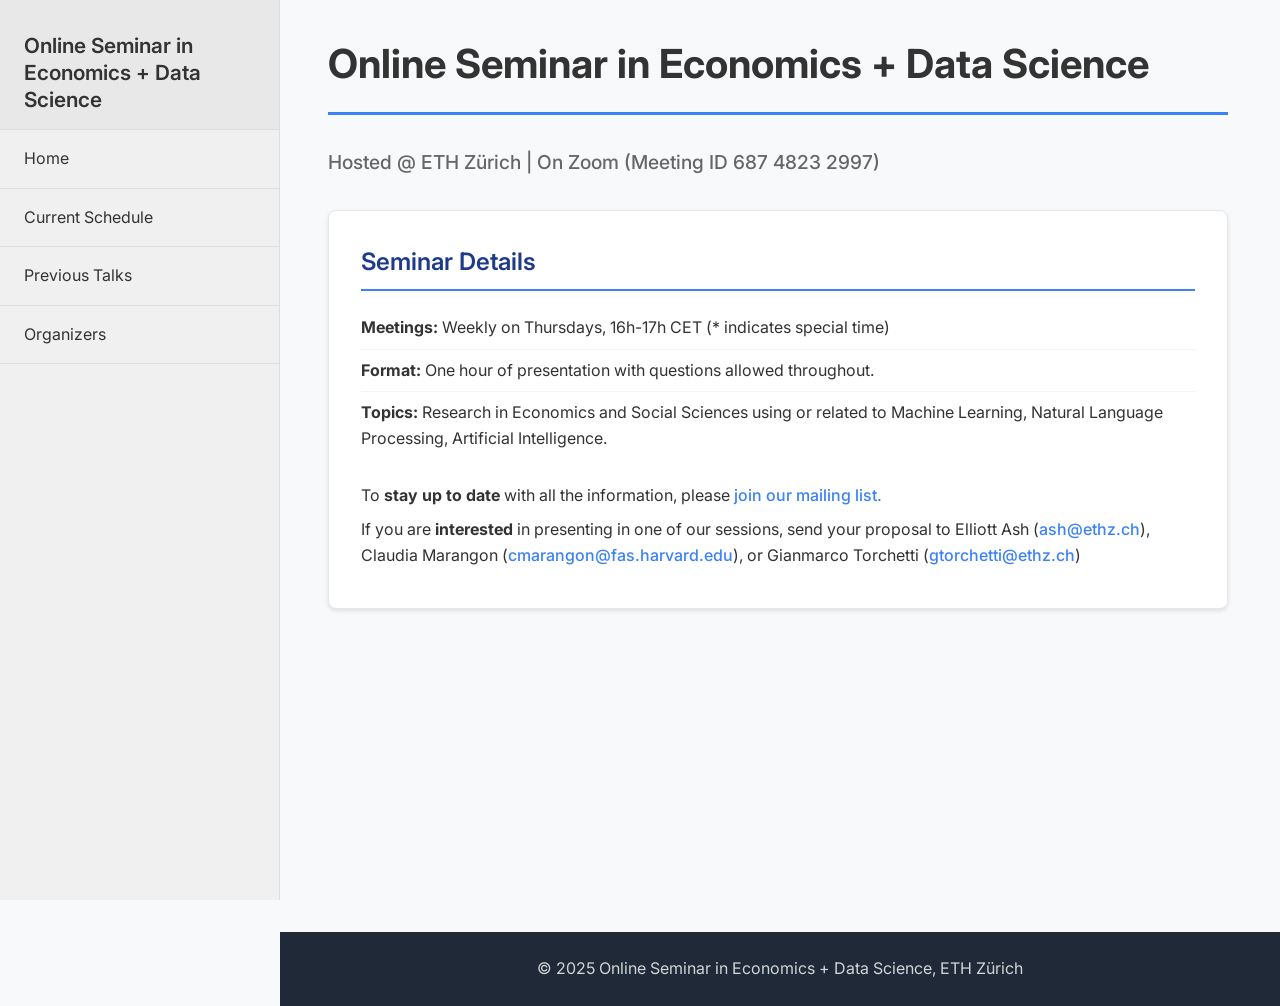
==== index.html @ f764304a "Update schedule for Spring 2026 and Fall 2025" ====
<!DOCTYPE html>
<html lang="en">
<head>
    <meta charset="UTF-8">
    <meta name="viewport" content="width=device-width, initial-scale=1.0">
    <title>Online Seminar in Economics + Data Science</title>
    <link rel="stylesheet" href="styles.css">
    <link href="https://fonts.googleapis.com/css2?family=Inter:wght@300;400;500;600;700&display=swap" rel="stylesheet">
</head>
<body>
    <div class="page-wrapper">
        <aside class="sidebar">
            <div class="sidebar-header">
                <h2>Online Seminar in Economics + Data Science</h2>
            </div>
            
            <nav class="sidebar-nav">
                <ul>
                    <li><a href="#home" class="nav-link" data-section="home">Home</a></li>
                    <li><a href="#current-schedule" class="nav-link" data-section="current-schedule">Current Schedule</a></li>
                    <li><a href="#previous-talks" class="nav-link" data-section="previous-talks">Previous Talks</a></li>
                    <li><a href="#organizers" class="nav-link" data-section="organizers">Organizers</a></li>
                </ul>
            </nav>
        </aside>

        <main class="main-content">
            <div class="content-section" id="home">
                <h1>Online Seminar in Economics + Data Science</h1>
                <p class="subtitle">Hosted @ ETH Zürich | On Zoom (Meeting ID 687 4823 2997)</p>
                
                <div class="info-card">
                    <h2>Seminar Details</h2>
                    <ul class="seminar-details">
                        <li><strong>Meetings:</strong> Weekly on Thursdays, 16h-17h CET (* indicates special time)</li>
                        <li><strong>Format:</strong> One hour of presentation with questions allowed throughout.</li>
                        <li><strong>Topics:</strong> Research in Economics and Social Sciences using or related to Machine Learning, Natural Language Processing, Artificial Intelligence.</li>
                    </ul>
                    
                    <div class="contact-info">
                        <p>To <strong>stay up to date</strong> with all the information, please <a href="https://sympa.ethz.ch/sympa/subscribe/econ.data.sci.online.seminar?previous_action=info" class="link" target="_blank" rel="noopener">join our mailing list.</a></p>
                        <p>If you are <strong>interested</strong> in presenting in one of our sessions, send your proposal to Elliott Ash (<a href="mailto:ash@ethz.ch" class="link">ash@ethz.ch</a>), Claudia Marangon (<a href="mailto:cmarangon@fas.harvard.edu" class="link">cmarangon@fas.harvard.edu</a>), or Gianmarco Torchetti (<a href="mailto:gtorchetti@ethz.ch" class="link">gtorchetti@ethz.ch</a>)</p>
                    </div>
                </div>
            </div>

            <div class="content-section" id="current-schedule">
                <h1>Current Schedule</h1>
                <div class="semester">
                <h2>Spring 2026</h2>
                    <p class="status">(now organizing)</p>
                    <div class="talks-list">
                        <div class="archive-talk-detailed">
                            <div class="archive-date">March 3rd, 16h-17h CET</div>
                            <div class="archive-speaker"><strong>TBA</strong></div>
                        </div>

                        <div class="archive-talk-detailed">
                            <div class="archive-date">March 10th, 16h-17h CET</div>
                            <div class="archive-speaker"><strong>TBA</strong></div>
                        </div>

                        <div class="archive-talk-detailed">
                            <div class="archive-date">March 17th, 16h-17h CET</div>
                            <div class="archive-speaker"><strong>TBA</strong></div>
                        </div>

                        <div class="archive-talk-detailed">
                            <div class="archive-date">March 24th, 16h-17h CET</div>
                            <div class="archive-speaker"><strong>TBA</strong></div>
                        </div>

                        <div class="archive-talk-detailed">
                            <div class="archive-date">March 31st, 16h-17h CET</div>
                            <div class="archive-speaker"><strong>TBA</strong></div>
                        </div>

                        <div class="archive-talk-detailed">
                            <div class="archive-date">April 21st, 16h-17h CET</div>
                            <div class="archive-speaker"><strong>TBA</strong></div>
                        </div>

                        <div class="archive-talk-detailed">
                            <div class="archive-date">April 28th, 16h-17h CET</div>
                            <div class="archive-speaker"><strong>TBA</strong></div>
                        </div>

                        <div class="archive-talk-detailed">
                            <div class="archive-date">May 5th, 16h-17h CET</div>
                            <div class="archive-speaker"><strong>TBA</strong></div>
                        </div>

                        <div class="archive-talk-detailed">
                            <div class="archive-date">May 12th, 16h-17h CET</div>
                            <div class="archive-speaker"><strong>TBA</strong></div>
                        </div>

                        <div class="archive-talk-detailed">
                            <div class="archive-date">May 26th, 16h-17h CET</div>
                            <div class="archive-speaker"><strong>TBA</strong></div>
                        </div>
                    </div>
                </div>

                <div class="semester">
                    <h2>Fall 2025</h2>
                    <div class="talks-list">
                        <div class="archive-talk-detailed">
                            <div class="archive-date">September 11th, 18h-19h CET*</div>
                            <div class="archive-speaker">
                                <strong><a href="https://maxkasy.github.io/home/" class="speaker-link" target="_blank" rel="noopener">Maximilian Kasy</a></strong>, University of Oxford
                            </div>
                            <div class="archive-title">
                                <a href="https://press.uchicago.edu/ucp/books/book/chicago/M/bo255887145.html" class="title-link" target="_blank" rel="noopener">"The Means of Prediction: How AI Really Works (and Who Benefits)"</a>
                            </div>
                        </div>

                        <div class="archive-talk-detailed">
                            <div class="archive-date">September 25th, 16h-17h CET</div>
                            <div class="archive-speaker">
                                <strong><a href="https://www.columbia.edu/~ap3116/" class="speaker-link" target="_blank" rel="noopener">Andrea Prat</a></strong>, Columbia University
                            </div>
                            <div class="archive-title">
                                "Measuring Quality"
                            </div>
                        </div>

                        <div class="archive-talk-detailed">
                            <div class="archive-date">October 16th, 16h-17h CET</div>
                            <div class="archive-speaker">
                                <strong><a href="https://keyonvafa.com/" class="speaker-link" target="_blank" rel="noopener">Keyon Vafa</a></strong>, Harvard University
                            </div>
                            <div class="archive-title">
                                <a href="https://arxiv.org/abs/2406.03689" class="title-link" target="_blank" rel="noopener">"Evaluating AI's Implicit World Models"</a>
                            </div>
                        </div>

                        <div class="archive-talk-detailed">
                            <div class="archive-date">October 23rd, 16h-17h CET</div>
                            <div class="archive-speaker">
                                <strong><a href="http://joebaumann.org/" class="speaker-link" target="_blank" rel="noopener">Joachim Baumann</a></strong>, Bocconi University
                            </div>
                            <div class="archive-title">
                                <a href="https://arxiv.org/abs/2509.08825" class="title-link" target="_blank" rel="noopener">"Large Language Model Hacking: Quantifying the Hidden Risks of Using LLMs for Text Annotation"</a>
                            </div>
                        </div>

                        <div class="archive-talk-detailed">
                            <div class="archive-date">October 30th, 16h-17h CET</div>
                                <div class="archive-speaker">
                                <strong><a href="https://pinchofdata.github.io/germaingauthier/" class="speaker-link" target="_blank" rel="noopener">Germain Gauthier</a></strong>, Bocconi University
                            </div>
                            <div class="archive-title">
                                "The Political Effects of X’s Recommender Algorithm"
                            </div>
                        </div>

                        <div class="archive-talk-detailed">
                            <div class="archive-date">November 12th, 15h-16h CET*</div>
                            <div class="archive-speaker">
                                <strong><a href="https://brianjabarian.org/" class="speaker-link" target="_blank" rel="noopener">Brian Jabarian</a></strong>, University of Chicago
                            </div>
                            <div class="archive-title">
                                <a href="https://www.nber.org/system/files/working_papers/w34223/w34223.pdf" class="title-link" target="_blank" rel="noopener">"Artificial Writing and Automated Detection"</a>
                            </div>
                        </div>

                        <div class="archive-talk-detailed">
                            <div class="archive-date">November 20th, 18h-19h CET*</div>
                            <div class="archive-speaker">
                                <strong><a href="https://economics.mit.edu/people/faculty/ashesh-rambachan" class="speaker-link" target="_blank" rel="noopener">Ashesh Rambachan</a></strong>, MIT
                            </div>
                            <div class="archive-title">
                                <a href="https://arxiv.org/abs/2411.10959" class="title-link" target="_blank" rel="noopener">"Program Evaluation with Remotely Sensed Outcomes"</a>
                            </div>
                        </div>

                        <div class="archive-talk-detailed">
                            <div class="archive-date">November 27th, 16h-17h CET</div>
                            <div class="archive-speaker">
                                <strong><a href="https://sites.google.com/site/yanoszylberberg/" class="speaker-link" target="_blank" rel="noopener">Yanos Zylberberg</a></strong>, University of Bristol
                            </div>
                            <div class="archive-title">
                                <a href="https://www.nber.org/system/files/working_papers/w33976/w33976.pdf" class="title-link" target="_blank" rel="noopener">"State of the Art: Economic Development through the Lens of Paintings"</a>
                            </div>
                        </div>

                        <div class="archive-talk-detailed">
                            <div class="archive-date">December 11th, 16h-17h CET</div>
                            <div class="archive-speaker">
                                <strong><a href="https://adrnmt95.github.io/personal_website/" class="speaker-link" target="_blank" rel="noopener">Adriano Amati</a></strong>, ETH ZUrich and Ca' Foscari University of Venice, 
                            </div>
                            <div class="archive-title">
                                "Mafia Network: a Graph Learning Approach"
                            </div>
                        </div>

                    </div>
                </div>
            </div>

            <div class="content-section" id="previous-talks">
                <h1>Previous Talks</h1>
                
                <div class="archive-talks-detailed">
                    <h2>2024</h2>
                    
                    <div class="archive-talk-detailed">
                        <div class="archive-date">January 25th, 16h-17h CET</div>
                        <div class="archive-speaker">
                            <strong><a href="#" class="speaker-link">Arpit Gupta</a></strong>, NYU Stern School of Business
                        </div>
                        <div class="archive-title">
                            <a href="#" class="title-link">"The Costs of Housing Regulation: Evidence From Generative Regulatory Measurement"</a>
                        </div>
                    </div>

                    <div class="archive-talk-detailed">
                        <div class="archive-date">February 1st, 16h-17h CET</div>
                        <div class="archive-speaker">
                            <strong><a href="#" class="speaker-link">Sergio Galletta</a></strong>, ETH Zürich
                        </div>
                        <div class="archive-title">
                            "Innovations in Public Finance: Applying AI to Municipal Budget Analysis"
                        </div>
                    </div>

                    <div class="archive-talk-detailed">
                        <div class="archive-date">February 8th, 16h-17h CET</div>
                        <div class="archive-speaker">
                            <strong><a href="#" class="speaker-link">Svetlana Bryzgalova</a></strong>, London Business School
                        </div>
                        <div class="archive-title">
                            <a href="#" class="title-link">"(Almost) 200 Years of News-Based Economic Sentiment"</a>
                        </div>
                    </div>


                    <div class="archive-talk-detailed">
                        <div class="archive-date">February 22nd, 16h-17h CET</div>
                        <div class="archive-speaker">
                            <strong><a href="#" class="speaker-link">Marcello Puca</a></strong>, University of Bergamo
                        </div>
                        <div class="archive-title">
                            "Trust in times of AI"
                        </div>
                    </div>



                    <div class="archive-talk-detailed">
                        <div class="archive-date">March 7th, 16h-17h CET</div>
                        <div class="archive-speaker">
                            <strong><a href="#" class="speaker-link">Marco Le Moglie</a></strong>, Università Cattolica in Milan
                        </div>
                        <div class="archive-title">
                            "Explainable machine predictions and organized crime infiltration in local governments"
                        </div>
                    </div>

                    <div class="archive-talk-detailed">
                        <div class="archive-date">March 14th, <span class="special-time">15h-16h CET*</span></div>
                        <div class="archive-speaker">
                            <strong><a href="#" class="speaker-link">Roland Rathelot</a></strong>, ENSAE
                        </div>
                    </div>

                    <div class="archive-talk-detailed">
                        <div class="archive-date">March 21st, 16h-17h CET</div>
                        <div class="archive-speaker">
                            <strong><a href="#" class="speaker-link">Mario F. Carillo</a></strong>, UPF
                        </div>
                    </div>



                    <div class="archive-talk-detailed">
                        <div class="archive-date">April 11th, 16h-17h CET</div>
                        <div class="archive-speaker">
                            <strong><a href="#" class="speaker-link">Lavinia Kinne</a></strong>, DIW Berlin
                        </div>
                        <div class="format-note">[hybrid]</div>
                    </div>

                    <div class="archive-talk-detailed">
                        <div class="archive-date">April 18th, 16h-17h CET</div>
                        <div class="archive-speaker">
                            <strong><a href="#" class="speaker-link">Maiting Zhuang</a></strong>, Stockholm School of Economics
                        </div>
                    </div>

                    <div class="archive-talk-detailed">
                        <div class="archive-date">April 25th, <span class="special-time">10h-11h CET*</span></div>
                        <div class="archive-speaker">
                            <strong><a href="#" class="speaker-link">Mallory Avery</a></strong>, Monash University
                        </div>
                        <div class="archive-title">
                            <a href="#" class="title-link">"Does Artificial Intelligence Help or Hurt Gender Diversity? Evidence from Two Field Experiments on Recruitment in Tech"</a>
                        </div>
                    </div>



                    <div class="archive-talk-detailed">
                        <div class="archive-date">May 9th, 16h-17h CET</div>
                        <div class="archive-speaker">
                            <strong><a href="#" class="speaker-link">Jared Rubin</a></strong>, Chapman University
                        </div>
                    </div>

                    <div class="archive-talk-detailed">
                        <div class="archive-date">May 23rd, 16h-17h CET</div>
                        <div class="archive-speaker">
                            <strong><a href="#" class="speaker-link">Ashley Wong</a></strong>, Tilburg
                        </div>
                        <div class="format-note">[hybrid]</div>
                    </div>

                    <div class="archive-talk-detailed">
                        <div class="archive-date">May 30th, 16h-17h CET</div>
                        <div class="archive-speaker">
                            <strong>Kate Prytkova</strong>, University of Sussex
                        </div>
                        <div class="format-note">[hybrid]</div>
                    </div>

                    <div class="archive-talk-detailed">
                        <div class="archive-date">June 6th, 16h-17h CET</div>
                        <div class="archive-speaker">
                            <strong><a href="#" class="speaker-link">Guohui Jiang</a></strong>, University of Zurich
                        </div>
                        <div class="format-note">[hybrid]</div>
                    </div>

                    <div class="archive-talk-detailed">
                        <div class="archive-date">June 13th, 16h-17h CET</div>
                        <div class="archive-speaker">
                            <strong><a href="#" class="speaker-link">Sune Lehmann</a></strong>, Technical University of Denmark
                        </div>
                        <div class="archive-title">
                            <a href="#" class="title-link">"Using sequences of life-events to predict human lives"</a>
                        </div>
                    </div>



                    <div class="archive-talk-detailed">
                        <div class="archive-date">June 27th, 16h-17h CET</div>
                        <div class="archive-speaker">
                            <strong>Tobias Wekhof</strong>, ETH / UZH
                        </div>
                    </div>

                    <h2>2023</h2>
                    
                    <div class="archive-talk-detailed">
                        <div class="archive-date">January 26th, 16h-17h CET</div>
                        <div class="archive-speaker">
                            <strong><a href="#" class="speaker-link">Vitaly Meursault</a></strong>, FRB Philadelphia
                        </div>
                        <div class="archive-title">
                            "One Threshold Doesn't Fit All: Tailoring Machine Learning Predictions of Consumer Default for Lower-Income Areas"
                        </div>
                    </div>

                    <div class="archive-talk-detailed">
                        <div class="archive-date">February 2nd, <span class="special-time">*17h-18h CET*</span></div>
                        <div class="archive-speaker">
                            <strong><a href="#" class="speaker-link">Jinfei Sheng</a></strong>, UC Irvine
                        </div>
                        <div class="archive-title">
                            "Do Mutual Funds Value Their Talk? A Textual Analysis of Risk Disclosure by Mutual Funds"
                        </div>
                    </div>

                    <div class="archive-talk-detailed">
                        <div class="archive-date">February 9th, 16h-17h CET</div>
                        <div class="archive-speaker">
                            <strong><a href="#" class="speaker-link">Mateo Sero</a></strong>, Antwerp
                        </div>
                        <div class="archive-title">
                            "Don't Stop Me Now: Gender Attitudes in Academic Seminars Through Machine Learning"
                        </div>
                    </div>

                    <div class="archive-talk-detailed">
                        <div class="archive-date">February 16th, 16h-17h CET</div>
                        <div class="archive-speaker">
                            <strong><a href="#" class="speaker-link">Kai Gehring</a></strong>, University of Bern
                        </div>
                        <div class="archive-title">
                            "Analyzing Narratives with the Character-Role-Framework and Supervised Machine Learning: The Virality of Climate Change Tweets"
                        </div>
                    </div>

                    <div class="archive-talk-detailed">
                        <div class="archive-date">February 23rd, 16h-17h CET</div>
                        <div class="archive-speaker">
                            <strong><a href="#" class="speaker-link">Akshima Banerjee</a></strong>, Chicago Booth
                        </div>
                        <div class="archive-title">
                            "The Language That Drives Investment: A Systematic Large-scale Analysis of Headline Experiments"
                        </div>
                    </div>

                    <div class="archive-talk-detailed">
                        <div class="archive-date">March 2nd, 16h-17h CET</div>
                        <div class="archive-speaker">
                            <strong><a href="#" class="speaker-link">Calvin Thrall</a></strong>, Princeton
                        </div>
                        <div class="archive-title">
                            "Informational lobbying and commercial diplomacy"
                        </div>
                    </div>

                    <div class="archive-talk-detailed">
                        <div class="archive-date">March 23rd, 16h-17h CET</div>
                        <div class="archive-speaker">
                            <strong><a href="#" class="speaker-link">Aakash Kalyani</a></strong>, Boston University
                        </div>
                        <div class="archive-title">
                            "The diffusion of disruptive technologies"
                        </div>
                    </div>

                    <div class="archive-talk-detailed">
                        <div class="archive-date">March 30th, 16h-17h CET</div>
                        <div class="archive-speaker">
                            <strong>Joachim Voth</strong> and <strong>Guohui Jiang</strong>, University of Zurich
                        </div>
                        <div class="archive-title">
                            "Education and the Triumph of Eugenics in the United States"
                        </div>
                    </div>

                    <div class="archive-talk-detailed">
                        <div class="archive-date">April 3rd-4th, 5th MWZ Text As Data Workshop</div>
                    </div>

                    <div class="archive-talk-detailed">
                        <div class="archive-date">May 4th, 16h-17h CET</div>
                        <div class="archive-speaker">
                            <strong><a href="#" class="speaker-link">Brandon Stewart</a></strong>, Princeton
                        </div>
                        <div class="archive-title">
                            "Strengthening Propaganda and the Limits of Media Commercialization in China: Evidence from Millions of Newspaper Articles"
                        </div>
                    </div>

                    <div class="archive-talk-detailed">
                        <div class="archive-date">May 11th, 16h-17h CET</div>
                        <div class="archive-speaker">
                            <strong><a href="#" class="speaker-link">Levi Boxell, Stanford</a></strong>
                        </div>
                        <div class="archive-title">
                            "Journalist ideology and the production of news: Evidence from movers"
                        </div>
                    </div>

                    <div class="archive-talk-detailed">
                        <div class="archive-date">September 28th, 16h-17h CET</div>
                        <div class="archive-speaker">
                            <strong><a href="#" class="speaker-link">Hans Gaebler</a></strong>, Harvard
                        </div>
                        <div class="archive-title">
                            "Detecting discrimination in algorithm and policy design"
                        </div>
                    </div>

                    <div class="archive-talk-detailed">
                        <div class="archive-date">October 5th, <span class="special-time">18h-19h CET *</span></div>
                        <div class="archive-speaker">
                            <strong><a href="#" class="speaker-link">Molly Roberts</a></strong>, UC San Diego
                        </div>
                        <div class="archive-title">
                            "The Impact of US-China Tensions on US Science"
                        </div>
                    </div>

                    <div class="archive-talk-detailed">
                        <div class="archive-date">October 19th, 16h-17h CET</div>
                        <div class="archive-speaker">
                            <strong><a href="#" class="speaker-link">Vlad Avetian</a></strong>, University Paris-Dauphine - PSL
                        </div>
                        <div class="archive-title">
                            "Ideas in Motion: The Impact of Russian Literature"
                        </div>
                    </div>

                    <div class="archive-talk-detailed">
                        <div class="archive-date">November 9th, 16h-17h CET</div>
                        <div class="archive-speaker">
                            <strong><a href="#" class="speaker-link">Kunal Sachdeva</a></strong>, Rice University
                        </div>
                        <div class="archive-title">
                            "Inventor Gender and Patent Undercitation"
                        </div>
                    </div>

                    <div class="archive-talk-detailed">
                        <div class="archive-date">November 30th, 16h-17h CET</div>
                        <div class="archive-speaker">
                            <strong><a href="#" class="speaker-link">Maria Antoniak</a></strong>, Allen Institute for AI
                        </div>
                        <div class="archive-title">
                            "Where Do People Tell Stories Online? Story Detection Across Online Communities"
                        </div>
                    </div>

                    <div class="archive-talk-detailed">
                        <div class="archive-date">December 14th, <span class="special-time">14h-15h CET*</span></div>
                        <div class="archive-speaker">
                            <strong><a href="#" class="speaker-link">Piera Bello</a></strong>, Bergamo University
                        </div>
                        <div class="archive-title">
                            "Research Similarity and Women in Academia"
                        </div>
                    </div>

                    <div class="archive-talk-detailed">
                        <div class="archive-date">December 21st, 16h-17h CET</div>
                        <div class="archive-speaker">
                            <strong><a href="#" class="speaker-link">Sultan Mehmood</a></strong>, New Economic School
                        </div>
                        <div class="archive-title">
                            "Reform Multiplier"
                        </div>
                    </div>

                    <h2>2022</h2>
                    
                    <div class="archive-talk-detailed">
                        <div class="archive-date">January 27th, <span class="special-time">18h-19h CET*</span></div>
                        <div class="archive-speaker">
                            <strong><a href="#" class="speaker-link">Vinodkumar Prabhakaran</a></strong>, Google Research
                        </div>
                        <div class="archive-title">
                            "NLP and Society: Undesirable Societal Biases as Barriers to Those in the Margins"
                        </div>
                    </div>

                    <div class="archive-talk-detailed">
                        <div class="archive-date">February 10, <span class="special-time">15h-16h CET*</span></div>
                        <div class="archive-speaker">
                            <strong><a href="#" class="speaker-link">Fiona Shen-Bayh</a></strong>, William and Mary
                        </div>
                        <div class="archive-title">
                            <a href="#" class="title-link">"Ethnic bias in judicial decision-making: Evidence from criminal appeals in Kenya"</a>
                        </div>
                    </div>

                    <div class="archive-talk-detailed">
                        <div class="archive-date">February 17-18</div>
                        <div class="archive-speaker">
                            <strong><a href="#" class="speaker-link">Monash-Warwick-Zurich Text-as-Data Workshop</a></strong>
                        </div>
                    </div>

                    <div class="archive-talk-detailed">
                        <div class="archive-date">March 10th, <span class="special-time">18h-19h CET*</span></div>
                        <div class="archive-speaker">
                            <strong><a href="#" class="speaker-link">Aniket Kesari</a></strong>, NYU
                        </div>
                        <div class="archive-title">
                            "What goes on in the Courtroom? Audio-Visual Analysis of Courtroom Footage"<br>
                            <em>(Joint with Online Workshop in Computational Analysis of Law, email ashe@ethz.ch for the zoom link)</em>
                        </div>
                    </div>

                    <div class="archive-talk-detailed">
                        <div class="archive-date">March 17th, 16h-17h CET</div>
                        <div class="archive-speaker">
                            <strong><a href="#" class="speaker-link">Julian Dyer</a></strong>, Exeter
                        </div>
                        <div class="archive-title">
                            "Loanwords: Data on the origins and spread of cultural characteristics"
                        </div>
                    </div>

                    <div class="archive-talk-detailed">
                        <div class="archive-date">March 31st, 16h-17h CET</div>
                        <div class="archive-speaker">
                            <strong><a href="#" class="speaker-link">Evan Rose</a></strong>, Chicago
                        </div>
                        <div class="archive-title">
                            <a href="#" class="title-link">"A Constructivist Approach on Empirical Discrimination Research"</a>
                        </div>
                    </div>

                    <div class="archive-talk-detailed">
                        <div class="archive-date">April 7th, <span class="special-time">1530h-1630h CET*</span></div>
                        <div class="archive-speaker">
                            <strong>Gaia Rubera</strong>, Bocconi
                        </div>
                        <div class="archive-title">
                            <a href="#" class="title-link">"Terrorist Attacks, Cultural Incidents and the Vote for Radical Parties: Analyzing Text from Twitter"</a>
                        </div>
                    </div>

                    <div class="archive-talk-detailed">
                        <div class="archive-date">April 14th, 16h-17h CET</div>
                        <div class="archive-speaker">
                            <strong><a href="#" class="speaker-link">Nathan Lane</a></strong>, Oxford
                        </div>
                    </div>



                    <div class="archive-talk-detailed">
                        <div class="archive-date">April 28th, 16h-17h CET</div>
                        <div class="archive-speaker">
                            <strong><a href="#" class="speaker-link">Tarek Hassan</a></strong>, Boston
                        </div>
                    </div>

                    <div class="archive-talk-detailed">
                        <div class="archive-date">May 5, 16h-17h CET</div>
                        <div class="archive-speaker">
                            <strong><a href="#" class="speaker-link">Jack Mountjoy</a></strong>, Chicago
                        </div>
                        <div class="archive-title">
                            "On the use of outcome tests for detecting bias in decision-making"
                        </div>
                    </div>

                    <div class="archive-talk-detailed">
                        <div class="archive-date">Monday May 9th, <span class="special-time">12h-13h CET (* special day/time)</span></div>
                        <div class="archive-speaker">
                            <strong>Keyon Vafa</strong>, Columbia
                        </div>
                        <div class="archive-title">
                            <a href="#" class="title-link">"Learning Transferrable Representations of Career Trajectories for Economic Prediction"</a>
                        </div>
                    </div>

                    <div class="archive-talk-detailed">
                        <div class="archive-date">May 19, 16h-17h CET</div>
                        <div class="archive-speaker">
                            <strong><a href="#" class="speaker-link">Mehdi Shadmehr</a></strong>, UNC
                        </div>
                        <div class="archive-title">
                            "Measuring the tolerance of the state: Theory and application to protests"
                        </div>
                    </div>

                    <div class="archive-talk-detailed">
                        <div class="archive-date">May 26, 16h-17h CET</div>
                        <div class="archive-speaker">
                            <strong><a href="#" class="speaker-link">Giulia Caprini</a></strong>, EUI / Oxford
                        </div>
                        <div class="archive-title">
                            "Visual Bias"
                        </div>
                    </div>

                    <div class="archive-talk-detailed">
                        <div class="archive-date">June 2, 16h-17h CET</div>
                        <div class="archive-speaker">
                            <strong><a href="#" class="speaker-link">Pedro Rodriguez</a></strong>, Vanderbilt
                        </div>
                        <div class="archive-title">
                            "Embedding Regression"
                        </div>
                    </div>

                    <div class="archive-talk-detailed">
                        <div class="archive-date">June 16th, 16h-17h CET</div>
                        <div class="archive-speaker">
                            <strong><a href="#" class="speaker-link">Evelina Gavrilova-Zoutman</a></strong>, Norwegian School of Economics
                        </div>
                        <div class="archive-title">
                            "Will More Women in Power Close the Gender Gap? Female Inventors and The Drivers of the Gender Patenting Gap"
                        </div>
                    </div>

                    <div class="archive-talk-detailed">
                        <div class="archive-date">Tuesday, June 21st, 16h-17h CET <span class="special-time">(* special day)</span></div>
                        <div class="archive-speaker">
                            <strong><a href="#" class="speaker-link">Lena Song</a></strong>, Columbia & ETH
                        </div>
                        <div class="archive-title">
                            "The Heterogeneous Effects of Social Media Content on Racial Attitudes"
                        </div>
                    </div>

                    <div class="archive-talk-detailed">
                        <div class="archive-date">August 25th, <span class="special-time">18h-19h CET*</span></div>
                        <div class="archive-speaker">
                            <strong><a href="#" class="speaker-link">Carlos Cinelli</a></strong>, University of Washington
                        </div>
                        <div class="archive-title">
                            "Long Story Short: Omitted Variable Bias in Causal Machine Learning"
                        </div>
                    </div>

                    <div class="archive-talk-detailed">
                        <div class="archive-date">September 1st</div>
                        <div class="archive-speaker">
                            <strong><a href="#" class="speaker-link">MWZ Text-as-Data Workshop</a></strong>
                        </div>
                    </div>

                    <div class="archive-talk-detailed">
                        <div class="archive-date">September 8th, 16h-17h CET</div>
                        <div class="archive-speaker">
                            <strong><a href="#" class="speaker-link">Simon DeDeo</a></strong>, Carnegie Mellon
                        </div>
                        <div class="archive-title">
                            "The Diversity of Argument-Making in the Wild: from Assumptions and Definitions to Causation and Anecdote in Reddit's 'Change My View'"
                        </div>
                    </div>

                    <div class="archive-talk-detailed">
                        <div class="archive-date">September 15th, 16h-17h CET</div>
                        <div class="archive-speaker">
                            <strong><a href="#" class="speaker-link">Sabrina Howell</a></strong>, NYU
                        </div>
                        <div class="archive-title">
                            "Automation in Small Business Lending Can Reduce Racial Disparities: Evidence from the Paycheck Protection Program"
                        </div>
                    </div>

                    <div class="archive-talk-detailed">
                        <div class="archive-date">September 22nd, 16h-17h CET</div>
                        <div class="archive-speaker">
                            <strong><a href="#" class="speaker-link">Jason Sockin</a></strong>, U.S. Treasury
                        </div>
                        <div class="archive-title">
                            "Show me the amenity: Are higher-paying firms better all around?"
                        </div>
                    </div>

                    <div class="archive-talk-detailed">
                        <div class="archive-date">September 29th, 16h-17h CET</div>
                        <div class="archive-speaker">
                            <strong><a href="#" class="speaker-link">Joonas Tuhkuri</a></strong>, Stockholm
                        </div>
                        <div class="archive-title">
                            "New Evidence on the Effect of Technology on Employment and Skill Demand"
                        </div>
                    </div>

                    <div class="archive-talk-detailed">
                        <div class="archive-date">October 6th</div>
                        <div class="archive-speaker">
                            <strong><a href="#" class="speaker-link">TADA</a></strong>
                        </div>
                    </div>

                    <div class="archive-talk-detailed">
                        <div class="archive-date">October 13th</div>
                        <div class="archive-speaker">
                            <strong><a href="#" class="speaker-link">AI Policy Summit</a></strong>
                        </div>
                    </div>

                    <div class="archive-talk-detailed">
                        <div class="archive-date">October 27th, 16h-17h CET</div>
                        <div class="archive-speaker">
                            <strong><a href="#" class="speaker-link">Andy Cao</a></strong>, Texas A&M
                        </div>
                        <div class="archive-title">
                            "Does Media Coverage of Hate-motivated Mass Shootings Generate More Hatred?"
                        </div>
                    </div>

                    <div class="archive-talk-detailed">
                        <div class="archive-date">November 3rd, 16h-17h CET</div>
                        <div class="archive-speaker">
                            <strong><a href="#" class="speaker-link">Ivan Habernal</a></strong>, TU Darmstadt
                        </div>
                        <div class="archive-title">
                            "Mining legal arguments in court decisions"
                        </div>
                    </div>

                    <div class="archive-talk-detailed">
                        <div class="archive-date">November 10th, 16h-17h CET</div>
                        <div class="archive-speaker">
                            <strong><a href="#" class="speaker-link">Joel Flynn</a></strong>, MIT
                        </div>
                        <div class="archive-title">
                            "The macroeconomics of narratives"
                        </div>
                    </div>



                    <div class="archive-talk-detailed">
                        <div class="archive-date">November 24th, <span class="special-time">17h-18h CET*</span></div>
                        <div class="archive-speaker">
                            <strong><a href="#" class="speaker-link">Constantin Charles</a></strong>, USC
                        </div>
                        <div class="archive-title">
                            "Causal Narratives"
                        </div>
                    </div>

                    <div class="archive-talk-detailed">
                        <div class="archive-date"><span class="special-time">November 30th, 12h-1315h CET</span></div>
                        <div class="archive-speaker">
                            <strong><a href="#" class="speaker-link">Erna Ytsma</a></strong>, Carnegie Mellon
                        </div>
                        <div class="archive-title">
                            <em>* also in person @ IFW E42</em><br>
                            "Workload, Time Use and Efficiency", with Austin Sudbury (CMU) and George Westerman (MIT)
                        </div>
                    </div>

                    <h2>2021</h2>
                    
                    <div class="archive-talk-detailed">
                        <div class="archive-date">January 14th, <span class="special-time">15h-16h CET</span></div>
                        <div class="archive-speaker">
                            <strong><a href="#" class="speaker-link">Caroline LePennec</a></strong> (HEC Montreal)
                        </div>
                        <div class="archive-title">
                            "Money and Ideology: Evidence from French Legislative elections" (with Julia Cagé and Elisa Mougin)
                        </div>
                    </div>

                    <div class="archive-talk-detailed">
                        <div class="archive-date">February 4th, <span class="special-time">11h-12h CET</span></div>
                        <div class="archive-speaker">
                            <strong><a href="#" class="speaker-link">Marica Valente</a></strong> (ETH Zurich)
                        </div>
                        <div class="archive-title">
                            "Heterogeneous effects of waste pricing policies"
                        </div>
                    </div>

                    <div class="archive-talk-detailed">
                        <div class="archive-date">February 18th-19th, <span class="special-time">830h-11h</span></div>
                        <div class="archive-speaker">
                            <strong>Monash-Warwick-Zurich Text-as-Data Workshop</strong>
                        </div>
                    </div>

                    <div class="archive-talk-detailed">
                        <div class="archive-date">February 25th, <span class="special-time">11h-12h CET</span></div>
                        <div class="archive-speaker">
                            <strong><a href="#" class="speaker-link">Pietro Biroli</a></strong> (University of Zurich)
                        </div>
                        <div class="archive-title">
                            "Genes, Pubs, and Drinks: Gene-environment interplay and alcohol licensing policy in the United Kingdom" (with <a href="#" class="speaker-link">Christian Zuend</a>, UZH)
                        </div>
                    </div>

                    <div class="archive-talk-detailed">
                        <div class="archive-date">March 4th, <span class="special-time">11h-12h CET</span></div>
                        <div class="archive-speaker">
                            <strong><a href="#" class="speaker-link">Marion Monnet</a></strong>, PSE
                        </div>
                        <div class="archive-title">
                            "Gendered Teacher Feedback, Student Math Performance, and Enrollment Outcomes" (with <a href="#" class="speaker-link">Pauline Charousset</a>, PSE)
                        </div>
                    </div>

                    <div class="archive-talk-detailed">
                        <div class="archive-date">March 11th, <span class="special-time">11h-12h CET</span></div>
                        <div class="archive-speaker">
                            <strong><a href="#" class="speaker-link">Anthony Strittmatter</a></strong> (CREST)
                        </div>
                        <div class="archive-title">
                            "Optimal Targeting in Fundraising" (with Tobias Cagala, Ulrich Glogowsky, Johannes Rincke)
                        </div>
                    </div>

                    <div class="archive-talk-detailed">
                        <div class="archive-date">March 18th, <span class="special-time">11h-12h CET</span></div>
                        <div class="archive-speaker">
                            <strong><a href="#" class="speaker-link">Nikolas Kuhlen</a></strong> (Cambridge and Turing)
                        </div>
                        <div class="archive-title">
                            "News Entropy" (with Andrew Preston)
                        </div>
                    </div>

                    <div class="archive-talk-detailed">
                        <div class="archive-date">March 25th, <span class="special-time">1230h-14h CET (joint with Zurich CIS)</span></div>
                        <div class="archive-speaker">
                            <strong><a href="#" class="speaker-link">Max Winkler</a></strong> (UZH)
                        </div>
                        <div class="archive-title">
                            "Cognitive Diversity and Innovation"
                        </div>
                    </div>

                    <div class="archive-talk-detailed">
                        <div class="archive-date">March 31th, <span class="special-time">1615-1745h CET (joint with ETH CLE)</span></div>
                        <div class="archive-speaker">
                            <strong><a href="#" class="speaker-link">Alex Kasy</a></strong> (Oxford)
                        </div>
                        <div class="archive-title">
                            "The social impact of algorithmic decision making: Economic perspectives"
                        </div>
                    </div>

                    <div class="archive-talk-detailed">
                        <div class="archive-date">April 1st, <span class="special-time">11h-12h CET</span></div>
                        <div class="archive-speaker">
                            <strong><a href="#" class="speaker-link">Huyen Nguyen</a></strong> (Hamburg)
                        </div>
                        <div class="archive-title">
                            "The great persuasion divide: Gender Disparities in Debate Speeches and Evaluations"
                        </div>
                    </div>

                    <div class="archive-talk-detailed">
                        <div class="archive-date">April 8th, <span class="special-time">11h-12h CET</span></div>
                        <div class="archive-speaker">
                            <strong><a href="#" class="speaker-link">Tobias Wekhof</a></strong> (ETH)
                        </div>
                        <div class="archive-title">
                            "The Narrative of Energy Efficiency and Its Implication for Policy Targeting" (with Sebastien Houde)
                        </div>
                    </div>

                    <div class="archive-talk-detailed">
                        <div class="archive-date">April 14th, <span class="special-time">1615-1745h CET (joint with ETH CLE)</span></div>
                        <div class="archive-speaker">
                            <strong><a href="#" class="speaker-link">Jens Ludwig</a></strong> (Chicago Harris)
                        </div>
                        <div class="archive-title">
                            "AI as scientific discovery engine"
                        </div>
                    </div>

                    <div class="archive-talk-detailed">
                        <div class="archive-date">April 15th, <span class="special-time">11h-12h CET</span></div>
                        <div class="archive-speaker">
                            <strong><a href="#" class="speaker-link">Nandan Rao</a></strong> (UPF)
                        </div>
                        <div class="archive-title">
                            "The Potential of Digital Ad Platforms for Efficient Sampling and Experimentation"
                        </div>
                    </div>

                    <div class="archive-talk-detailed">
                        <div class="archive-date">April 21st, <span class="special-time">1615-1745h CET (joint with ETH CLE)</span></div>
                        <div class="archive-speaker">
                            <strong><a href="#" class="speaker-link">Dhanya Sridhar</a></strong> (Columbia)
                        </div>
                        <div class="archive-title">
                            "Beyond prediction: NLP for causal inference"
                        </div>
                    </div>

                    <div class="archive-talk-detailed">
                        <div class="archive-date">April 22nd, <span class="special-time">16h-17h CET</span></div>
                        <div class="archive-speaker">
                            <strong><a href="#" class="speaker-link">Domonkos Vamossy</a></strong> (Amazon)
                        </div>
                        <div class="archive-title">
                            "Towards fair credit allocation" (with Stefania Albanesi)
                        </div>
                    </div>

                    <div class="archive-talk-detailed">
                        <div class="archive-date">April 29th, <span class="special-time">11h-12h CET</span></div>
                        <div class="archive-speaker">
                            <strong><a href="#" class="speaker-link">Carlo Schwarz</a></strong> (Bocconi)
                        </div>
                        <div class="archive-title">
                            "Visual Bias in Newspapers" (with Elliott Ash and Ruben Durante)
                        </div>
                    </div>

                    <div class="archive-talk-detailed">
                        <div class="archive-date">May 6th, <span class="special-time">1430h-1530h CET</span></div>
                        <div class="archive-speaker">
                            <strong><a href="#" class="speaker-link">David Zentler-Munro</a></strong> and <strong>Doruk Cengiz</strong>
                        </div>
                        <div class="archive-title">
                            "Seeing Beyond the Trees: Using Machine Learning to Estimate the Impact of Minimum Wages on Labor Market Outcomes" (with Arin Dube and Attila Lindner)
                        </div>
                    </div>

                    <div class="archive-talk-detailed">
                        <div class="archive-date">May 12th, <span class="special-time">1615-1745h CET (joint with ETH CLE)</span></div>
                        <div class="archive-speaker">
                            <strong><a href="#" class="speaker-link">Megan T. Stevenson</a></strong> (Virginia)
                        </div>
                        <div class="archive-title">
                            "Algorithmic Risk Assessment in the Hands of Humans"
                        </div>
                    </div>

                    <div class="archive-talk-detailed">
                        <div class="archive-date">May 13th</div>
                        <div class="archive-speaker">
                            <strong>Online Workshop in Computational Analysis of Law, Mini-Conference</strong>
                        </div>
                    </div>

                    <div class="archive-talk-detailed">
                        <div class="archive-date">May 20th, <span class="special-time">16h-17h CET</span></div>
                        <div class="archive-speaker">
                            <strong><a href="#" class="speaker-link">Ashesh Rambachan</a></strong> (Harvard)
                        </div>
                        <div class="archive-title">
                            "An economic approach to regulating algorithms" (with Jon Kleinberg, Jens Ludwig and Sendhil Mullainathan)
                        </div>
                    </div>

                    <div class="archive-talk-detailed">
                        <div class="archive-date">May 27th</div>
                        <div class="archive-speaker">
                            <strong>Toulouse Conference on Big Data in Economic History</strong>
                        </div>
                    </div>

                    <div class="archive-talk-detailed">
                        <div class="archive-date">June 3rd, <span class="special-time">11h-12h CET</span></div>
                        <div class="archive-speaker">
                            <strong><a href="#" class="speaker-link">Vardges Levonyan</a></strong> (UZH)
                        </div>
                        <div class="archive-title">
                            "BBC, Brexit, and Balanced Reporting" (with Greg Crawford)
                        </div>
                    </div>

                    <div class="archive-talk-detailed">
                        <div class="archive-date">June 10th, <span class="special-time">12h-13h CET</span></div>
                        <div class="archive-speaker">
                            <strong><a href="#" class="speaker-link">Melissa Newham</a></strong> (KU Leuven)
                        </div>
                        <div class="archive-title">
                            "Heterogeneous Effects of Drug Firms' Payments to Physicians"
                        </div>
                    </div>

                    <div class="archive-talk-detailed">
                        <div class="archive-date">July 1st, <span class="special-time">11h-12h CET</span></div>
                        <div class="archive-speaker">
                            <strong>Julia Bingler</strong>, ETH Zurich
                        </div>
                        <div class="archive-title">
                            <a href="#" class="title-link">"Cheap Talk and Cherry-Picking: What ClimateBert has to say on Corporate Climate Risk Disclosures"</a>
                        </div>
                    </div>

                    <div class="archive-talk-detailed">
                        <div class="archive-date">July 8th, <span class="special-time">16h-17h CET ⚠ (joint with CLE)</span></div>
                        <div class="archive-speaker">
                            <strong><a href="#" class="speaker-link">Noam Kolt</a></strong> (Toronto)
                        </div>
                        <div class="archive-title">
                            "Predicting Consumer Contracts"
                        </div>
                    </div>

                    <div class="archive-talk-detailed">
                        <div class="archive-date">July 15th, <span class="special-time">11h-12h CET</span></div>
                        <div class="archive-speaker">
                            <strong><a href="#" class="speaker-link">Josef Valvoda</a></strong> (Cambridge)
                        </div>
                        <div class="archive-title">
                            "What About the Precedent: An Information-Theoretic Analysis of Common Law"
                        </div>
                    </div>

                    <div class="archive-talk-detailed">
                        <div class="archive-date">July 22nd, <span class="special-time">18h-1915h CET ⚠</span></div>
                        <div class="archive-speaker">
                            <strong><a href="#" class="speaker-link">David Arnold</a></strong>, UCSD
                        </div>
                        <div class="archive-title">
                            "Measuring Racial Discrimination in Criminal Justice" (with Will Dobbie and Peter Hull)<br>
                            (<a href="#" class="link">paper 1</a>, <a href="#" class="link">paper 2</a>)
                        </div>
                    </div>

                    <div class="archive-talk-detailed">
                        <div class="archive-date">July 29th, <span class="special-time">18h-19h CET ⚠</span></div>
                        <div class="archive-speaker">
                            <strong><a href="#" class="speaker-link">Allen Hu</a></strong>, Yale
                        </div>
                        <div class="archive-title">
                            "Persuading Investors: A Video-Based Study"<br>
                            (with Song Ma)
                        </div>
                    </div>

                    <div class="archive-talk-detailed">
                        <div class="archive-date">August 12th, <span class="special-time">15h-16h CET ⚠</span></div>
                        <div class="archive-speaker">
                            <strong><a href="#" class="speaker-link">David Yang</a></strong>, Harvard
                        </div>
                        <div class="archive-title">
                            "Political pressure and the direction of research: Evidence from China's Academia"<br>
                            (with Daron Acemoglu and Jie Zhou)
                        </div>
                    </div>

                    <div class="archive-talk-detailed">
                        <div class="archive-date">August 19th, <span class="special-time">11h-12h CET</span></div>
                        <div class="archive-speaker">
                            <strong><a href="#" class="speaker-link">Roberto Gomez Cram</a></strong>, London Business School
                        </div>
                        <div class="archive-title">
                            "Using social media to identify the effects of Congressional partisanship on asset prices"<br>
                            (with Francesco Bianchi and Howard Kung)
                        </div>
                    </div>

                    <div class="archive-talk-detailed">
                        <div class="archive-date">August 26th, <span class="special-time">18h-19h CET ⚠</span></div>
                        <div class="archive-speaker">
                            <strong><a href="#" class="speaker-link">Reid Pryzant</a></strong>, Stanford
                        </div>
                        <div class="archive-title">
                            "Deconfounded Lexicon Induction for Causal Text Analysis" (<a href="#" class="link">related paper</a>)
                        </div>
                    </div>

                    <div class="archive-talk-detailed">
                        <div class="archive-date">August 30th-31st, <span class="special-time">830h-12h CET (Monday-Tuesday)</span></div>
                        <div class="archive-speaker">
                            <strong><a href="#" class="speaker-link">Monash-Warwick-Zurich Text as Data Workshop</a></strong>
                        </div>
                    </div>

                    <div class="archive-talk-detailed">
                        <div class="archive-date">September 16th, <span class="special-time">16h-17h CET ⚠</span></div>
                        <div class="archive-speaker">
                            <strong><a href="#" class="speaker-link">Anjali Adukia</a></strong>, Chicago
                        </div>
                        <div class="archive-title">
                            "What We Teach About Race and Gender: Representation in Images and Text of Children's Books" (with A. Eble, E. Harrison, H.B. Runesha, T. Szasz)
                        </div>
                    </div>

                    <div class="archive-talk-detailed">
                        <div class="archive-date">September 23rd, <span class="special-time">15h-16h CET ⚠</span></div>
                        <div class="archive-speaker">
                            <strong><a href="#" class="speaker-link">Josh Lerner</a></strong> and <strong><a href="#" class="speaker-link">Nick Short</a></strong> (Harvard)
                        </div>
                        <div class="archive-title">
                            "Financial Innovation in the 21st Century: Evidence from U.S. Patents"
                        </div>
                    </div>

                    <div class="archive-talk-detailed">
                        <div class="archive-date">September 30th, <span class="special-time">1530h-1630h CET ⚠</span></div>
                        <div class="archive-speaker">
                            <strong><a href="#" class="speaker-link">Zejiang Shen</a></strong>, AI2
                        </div>
                        <div class="archive-title">
                            "LayoutParser: A Unified Toolkit for Deep Learning Based Document Image Analysis"
                        </div>
                    </div>



                    <div class="archive-talk-detailed">
                        <div class="archive-date">October 14th, <span class="special-time">11h-12h CET</span></div>
                        <div class="archive-speaker">
                            <strong><a href="#" class="speaker-link">Julia Cagé</a></strong>, Sciences Po
                        </div>
                        <div class="archive-title">
                            "Social Media and Newsroom Production Decisions"
                        </div>
                    </div>

                    <div class="archive-talk-detailed">
                        <div class="archive-date">October 21st, <span class="special-time">1230h-14h CET ⚠</span></div>
                        <div class="archive-speaker">
                            <strong><a href="#" class="speaker-link">Raphael Parchet</a></strong>, USI (joint with CIS)
                        </div>
                        <div class="archive-title">
                            "Who Bears the Burden of Local Taxes"
                        </div>
                    </div>



                    <div class="archive-talk-detailed">
                        <div class="archive-date">November 4th, <span class="special-time">11h-12h CET</span></div>
                        <div class="archive-speaker">
                            <strong><a href="#" class="speaker-link">Wladislaw Mill</a></strong>, Mannheim
                        </div>
                        <div class="archive-title">
                            "War-Time Military Service Increases Religiosity: Evidence from Gravestone Photographs"
                        </div>
                    </div>

                    <div class="archive-talk-detailed">
                        <div class="archive-date">November 11th, <span class="special-time">16h-17h CET ⚠</span></div>
                        <div class="archive-speaker">
                            <strong><a href="#" class="speaker-link">Nikhil Garg</a></strong>, Cornell
                        </div>
                        <div class="archive-title">
                            "Combatting Gerrymandering with Social Choice: the Design of Multi-member Districts"
                        </div>
                    </div>

                    <div class="archive-talk-detailed">
                        <div class="archive-date">November 18th, <span class="special-time">15h-16h CET ⚠</span></div>
                        <div class="archive-speaker">
                            <strong><a href="#" class="speaker-link">Amy Handlan</a></strong>, Brown
                        </div>
                        <div class="archive-title">
                            "Text Shocks and Monetary Surprises: Text Analysis of FOMC Statements with Machine Learning."
                        </div>
                    </div>

                    <div class="archive-talk-detailed">
                        <div class="archive-date">November 25th, <span class="special-time">11h-12h CET</span></div>
                        <div class="archive-speaker">
                            <strong><a href="#" class="speaker-link">Marco Steenbergen</a></strong>, UZH
                        </div>
                        <div class="archive-title">
                            "Causal Inference with Latent Outcomes"
                        </div>
                    </div>



                    <div class="archive-talk-detailed">
                        <div class="archive-date">December 9th, <span class="special-time">11h-12h CET</span></div>
                        <div class="archive-speaker">
                            <strong><a href="#" class="speaker-link">Bruno Caprettini</a></strong>, UZH
                        </div>
                        <div class="archive-title">
                            "Going Viral: Propaganda, Persuasion and Polarization in 1932 Hamburg," joint with Joachim Voth, David Yanagizawa-Drott, and Marcel Caesemann.
                        </div>
                    </div>
                </div>
            </div>

            <div class="content-section" id="organizers">
                <h1>Organizers</h1>
                <div class="info-card">
                    <h2>Contact Information</h2>
                    <div class="organizer">
                        <h3><a href="https://elliottash.com" class="link" target="_blank" rel="noopener">Elliott Ash</a></h3>
                        <p>ETH Zürich</p>
                        <p><a href="mailto:ash@ethz.ch" class="link">ash@ethz.ch</a></p>
                    </div>
                    <div class="organizer">
                        <h3><a href="https://claudiamarangon.github.io/" class="link" target="_blank" rel="noopener">Claudia Marangon</a></h3>
                        <p>Harvard University</p>
                        <p><a href="mailto:cmarangon@fas.harvard.edu" class="link">cmarangon@fas.harvard.edu</a></p>
                    </div>
                    <div class="organizer">
                        <h3>Gianmarco Torchetti</h3>
                        <p>ETH Zürich</p>
                        <p><a href="mailto:gtorchetti@ethz.ch" class="link">gtorchetti@ethz.ch</a></p>
                    </div>
                </div>
            </div>
        </main>
    </div>

    <footer>
        <div class="container">
            <p>&copy; 2025 Online Seminar in Economics + Data Science, ETH Zürich</p>
        </div>
    </footer>
    
    <script src="script.js"></script>
</body>
</html>
---- styles.css ----
/* Reset and base styles */
* {
    margin: 0;
    padding: 0;
    box-sizing: border-box;
}

body {
    font-family: 'Inter', -apple-system, BlinkMacSystemFont, 'Segoe UI', Roboto, sans-serif;
    line-height: 1.6;
    color: #333;
    background-color: #f8f9fa;
}

/* Page wrapper */
.page-wrapper {
    display: flex;
    min-height: 100vh;
}

/* Sidebar */
.sidebar {
    width: 280px;
    background-color: #f0f0f0;
    border-right: 1px solid #ddd;
    padding: 0;
    position: fixed;
    height: 100vh;
    overflow-y: auto;
}

.sidebar-header {
    padding: 2rem 1.5rem 1rem 1.5rem;
    border-bottom: 1px solid #ddd;
    background-color: #e8e8e8;
}

.sidebar-header h2 {
    color: #333;
    font-size: 1.3rem;
    font-weight: 600;
    line-height: 1.3;
}

/* Sidebar navigation */
.sidebar-nav {
    padding: 0;
}

.sidebar-nav ul {
    list-style: none;
    margin: 0;
    padding: 0;
}

.sidebar-nav li {
    border-bottom: 1px solid #ddd;
}

.nav-link {
    display: block;
    padding: 1rem 1.5rem;
    color: #333;
    text-decoration: none;
    transition: background-color 0.2s ease;
    font-weight: 400;
}

.nav-link:hover {
    background-color: #e0e0e0;
    color: #000;
}

.nav-link.active {
    background-color: #d0d0d0;
    color: #000;
    font-weight: 500;
}

/* Main content area */
.main-content {
    margin-left: 280px;
    padding: 2rem 3rem;
    flex: 1;
    max-width: calc(100% - 280px);
}

/* Content sections */
.content-section {
    display: none;
    max-width: 900px;
}

.content-section.active {
    display: block !important;
}

/* Debug: temporarily show all sections */
/* .content-section {
    display: block !important;
    border: 2px solid red;
    margin-bottom: 2rem;
} */

.content-section h1 {
    color: #333;
    font-size: 2.5rem;
    font-weight: 700;
    margin-bottom: 2rem;
    border-bottom: 3px solid #3b82f6;
    padding-bottom: 1rem;
}

.subtitle {
    font-size: 1.2rem;
    color: #666;
    margin-bottom: 2rem;
    font-weight: 500;
}

/* Info cards */
.info-card {
    background: white;
    border-radius: 8px;
    padding: 2rem;
    margin-bottom: 2rem;
    box-shadow: 0 2px 4px rgba(0, 0, 0, 0.1);
    border: 1px solid #e5e7eb;
}

.info-card h2 {
    color: #1e3a8a;
    font-size: 1.5rem;
    font-weight: 600;
    margin-bottom: 1rem;
    border-bottom: 2px solid #3b82f6;
    padding-bottom: 0.5rem;
}

.seminar-details {
    list-style: none;
    margin-bottom: 1.5rem;
}

.seminar-details li {
    padding: 0.5rem 0;
    border-bottom: 1px solid #f3f4f6;
}

.seminar-details li:last-child {
    border-bottom: none;
}

.contact-info p {
    margin-bottom: 0.5rem;
}

.link {
    color: #3b82f6;
    text-decoration: none;
    font-weight: 500;
    transition: color 0.2s ease;
}

.link:hover {
    color: #1e40af;
    text-decoration: underline;
}

/* Schedule sections */
.semester {
    background: white;
    border-radius: 8px;
    padding: 2rem;
    margin-bottom: 2rem;
    box-shadow: 0 2px 4px rgba(0, 0, 0, 0.1);
    border: 1px solid #e5e7eb;
}

.semester h2 {
    color: #1e3a8a;
    font-size: 1.5rem;
    font-weight: 600;
    margin-bottom: 0.5rem;
}

.status {
    color: #6b7280;
    font-style: italic;
    margin-bottom: 1.5rem;
}

.talk {
    padding: 1.5rem;
    background: #f8fafc;
    border-radius: 6px;
    border-left: 4px solid #3b82f6;
    margin-bottom: 1rem;
    transition: transform 0.2s ease, box-shadow 0.2s ease;
}

.talk:hover {
    transform: translateY(-2px);
    box-shadow: 0 4px 8px rgba(0, 0, 0, 0.1);
}

.talk-date {
    font-weight: 600;
    color: #1e40af;
    margin-bottom: 0.5rem;
    font-size: 0.95rem;
}

.speaker-info {
    margin-bottom: 0.5rem;
    color: #374151;
}

.talk-title {
    color: #6b7280;
    line-height: 1.5;
}

.no-seminar {
    padding: 1rem;
    background: #f3f4f6;
    border-radius: 6px;
    border-left: 4px solid #9ca3af;
    margin-bottom: 1rem;
}

.no-seminar .talk-date {
    color: #6b7280;
    font-weight: 500;
}

.no-talks {
    text-align: center;
    color: #6b7280;
    font-style: italic;
    padding: 2rem;
    background: #f8fafc;
    border-radius: 6px;
    border: 2px dashed #d1d5db;
}

/* Organizers */
.organizer {
    margin-bottom: 1.5rem;
    padding: 1rem;
    background: #f8fafc;
    border-radius: 6px;
    border-left: 3px solid #3b82f6;
}

.organizer h3 {
    color: #1e3a8a;
    margin-bottom: 0.5rem;
}

.organizer p {
    margin-bottom: 0.25rem;
    color: #6b7280;
}

/* Archive talks detailed */
.archive-talks-detailed {
    background: white;
    border-radius: 8px;
    padding: 2rem;
    box-shadow: 0 2px 4px rgba(0, 0, 0, 0.1);
    border: 1px solid #e5e7eb;
}

.archive-talks-detailed h2 {
    color: #1e3a8a;
    font-size: 1.5rem;
    font-weight: 600;
    margin-bottom: 1.5rem;
    border-bottom: 2px solid #3b82f6;
    padding-bottom: 0.5rem;
}

.archive-talk-detailed {
    padding: 1.5rem;
    margin-bottom: 1rem;
    background: #f8fafc;
    border-radius: 6px;
    border-left: 4px solid #3b82f6;
    transition: transform 0.2s ease, box-shadow 0.2s ease;
}

.archive-talk-detailed:hover {
    transform: translateY(-1px);
    box-shadow: 0 4px 8px rgba(0, 0, 0, 0.1);
}

.archive-date {
    font-weight: 600;
    color: #1e40af;
    margin-bottom: 0.5rem;
    font-size: 0.95rem;
}

.archive-speaker {
    margin-bottom: 0.5rem;
    color: #374151;
}

.archive-title {
    color: #6b7280;
    line-height: 1.5;
    font-style: italic;
}

.speaker-link {
    color: #3b82f6;
    text-decoration: none;
    transition: color 0.2s ease;
}

.speaker-link:hover {
    color: #1e40af;
    text-decoration: underline;
}

.title-link {
    color: #6b7280;
    text-decoration: none;
    transition: color 0.2s ease;
}

.title-link:hover {
    color: #374151;
    text-decoration: underline;
}

.special-time {
    color: #dc2626;
    font-weight: 600;
}

.format-note {
    color: #059669;
    font-weight: 500;
    font-size: 0.9rem;
    margin-top: 0.25rem;
}

.no-seminar-archive {
    padding: 1rem;
    background: #f3f4f6;
    border-radius: 6px;
    border-left: 4px solid #9ca3af;
    margin-bottom: 1rem;
}

.no-seminar-archive .archive-date {
    color: #6b7280;
    font-weight: 500;
}

/* Footer */
footer {
    background: #1f2937;
    color: white;
    text-align: center;
    padding: 1.5rem 0;
    margin-left: 280px;
}

footer p {
    opacity: 0.8;
}

/* Responsive design */
@media (max-width: 1024px) {
    .sidebar {
        width: 250px;
    }
    
    .main-content {
        margin-left: 250px;
        max-width: calc(100% - 250px);
        padding: 2rem 2rem;
    }
    
    footer {
        margin-left: 250px;
    }
}

@media (max-width: 768px) {
    .page-wrapper {
        flex-direction: column;
    }
    
    .sidebar {
        width: 100%;
        height: auto;
        position: static;
        border-right: none;
        border-bottom: 1px solid #ddd;
    }
    
    .main-content {
        margin-left: 0;
        max-width: 100%;
        padding: 1.5rem;
    }
    
    footer {
        margin-left: 0;
    }
    
    .content-section h1 {
        font-size: 2rem;
    }
    
    .info-card,
    .semester,
    .archive-talks-detailed {
        padding: 1.5rem;
    }
    
    .sidebar-nav {
        display: flex;
        overflow-x: auto;
        padding-bottom: 0;
    }
    
    .sidebar-nav ul {
        display: flex;
        min-width: max-content;
    }
    
    .sidebar-nav li {
        border-bottom: none;
        border-right: 1px solid #ddd;
        white-space: nowrap;
    }
    
    .sidebar-nav li:last-child {
        border-right: none;
    }
    
    .nav-link {
        padding: 1rem 1.5rem;
    }
}

@media (max-width: 480px) {
    .content-section h1 {
        font-size: 1.75rem;
    }
    
    .info-card,
    .semester,
    .archive-talks-detailed {
        padding: 1rem;
    }
    
    .main-content {
        padding: 1rem;
    }
    
    .sidebar-header {
        padding: 1.5rem 1rem;
    }
    
    .sidebar-header h2 {
        font-size: 1.1rem;
    }
}

/* Print styles */
@media print {
    .sidebar {
        display: none;
    }
    
    .main-content {
        margin-left: 0;
        max-width: 100%;
    }
    
    footer {
        margin-left: 0;
    }
    
    .content-section {
        display: block !important;
    }
    
    .content-section:not(:first-child) {
        page-break-before: always;
    }
}

.talk {
    padding: 1.5rem;
    background: #f8fafc;
    border-radius: 8px;
    border-left: 4px solid #3b82f6;
    margin-bottom: 1rem;
    transition: transform 0.2s ease, box-shadow 0.2s ease;
}

.talk:hover {
    transform: translateY(-2px);
    box-shadow: 0 6px 12px rgba(0, 0, 0, 0.1);
}

.talk-date {
    font-weight: 600;
    color: #1e40af;
    margin-bottom: 0.5rem;
    font-size: 0.95rem;
}

.speaker-info {
    margin-bottom: 0.5rem;
    color: #374151;
}

.talk-title {
    color: #6b7280;
    line-height: 1.5;
}

.no-seminar {
    padding: 1rem;
    background: #f3f4f6;
    border-radius: 8px;
    border-left: 4px solid #9ca3af;
    margin-bottom: 1rem;
}

.no-seminar .talk-date {
    color: #6b7280;
    font-weight: 500;
}

.no-talks {
    text-align: center;
    color: #6b7280;
    font-style: italic;
    padding: 2rem;
    background: #f8fafc;
    border-radius: 8px;
    border: 2px dashed #d1d5db;
}

/* Archive section */
.archive {
    background: white;
    border-radius: 12px;
    padding: 2rem;
    box-shadow: 0 4px 6px rgba(0, 0, 0, 0.05);
    border: 1px solid #e5e7eb;
    margin-bottom: 2rem;
}

.archive h2 {
    color: #1e3a8a;
    font-size: 1.5rem;
    font-weight: 600;
    margin-bottom: 1rem;
    border-bottom: 2px solid #3b82f6;
    padding-bottom: 0.5rem;
}

.archive-links {
    display: flex;
    flex-direction: column;
    gap: 0.5rem;
}

.archive-link {
    color: #3b82f6;
    text-decoration: none;
    padding: 0.75rem 1rem;
    background: #f8fafc;
    border-radius: 6px;
    transition: all 0.2s ease;
    border: 1px solid #e2e8f0;
}

.archive-link:hover {
    background: #e0f2fe;
    color: #1e40af;
    transform: translateX(4px);
}

/* Footer */
footer {
    background: #1f2937;
    color: white;
    text-align: center;
    padding: 1.5rem 0;
    margin-top: 2rem;
}

footer p {
    opacity: 0.8;
}

/* Responsive design */
@media (max-width: 1024px) {
    .main-content-wrapper {
        flex-direction: column;
    }
    
    .sidebar {
        flex: none;
        min-width: auto;
        order: 2;
    }
    
    .main-content {
        order: 1;
    }
    
    .sidebar .archive {
        position: static;
        max-height: none;
    }
}

@media (max-width: 768px) {
    .container {
        padding: 0 15px;
    }
    
    header h1 {
        font-size: 2rem;
    }
    
    .subtitle {
        font-size: 1.1rem;
    }
    
    .info-card,
    .semester,
    .sidebar .archive {
        padding: 1.5rem;
        margin-bottom: 1.5rem;
    }
    
    .talk {
        padding: 1rem;
    }
    
    main {
        padding: 1.5rem 0;
    }
    
    .main-content-wrapper {
        gap: 1.5rem;
    }
}

@media (max-width: 480px) {
    header h1 {
        font-size: 1.75rem;
    }
    
    .info-card,
    .semester,
    .sidebar .archive {
        padding: 1rem;
    }
    
    .main-content-wrapper {
        gap: 1rem;
    }
}

/* Print styles */
@media print {
    body {
        background: white;
        color: black;
    }
    
    header {
        background: white !important;
        color: black !important;
    }
    
    .info-card,
    .semester,
    .archive {
        box-shadow: none;
        border: 1px solid #ccc;
    }
    
    .talk:hover {
        transform: none;
        box-shadow: none;
    }
}
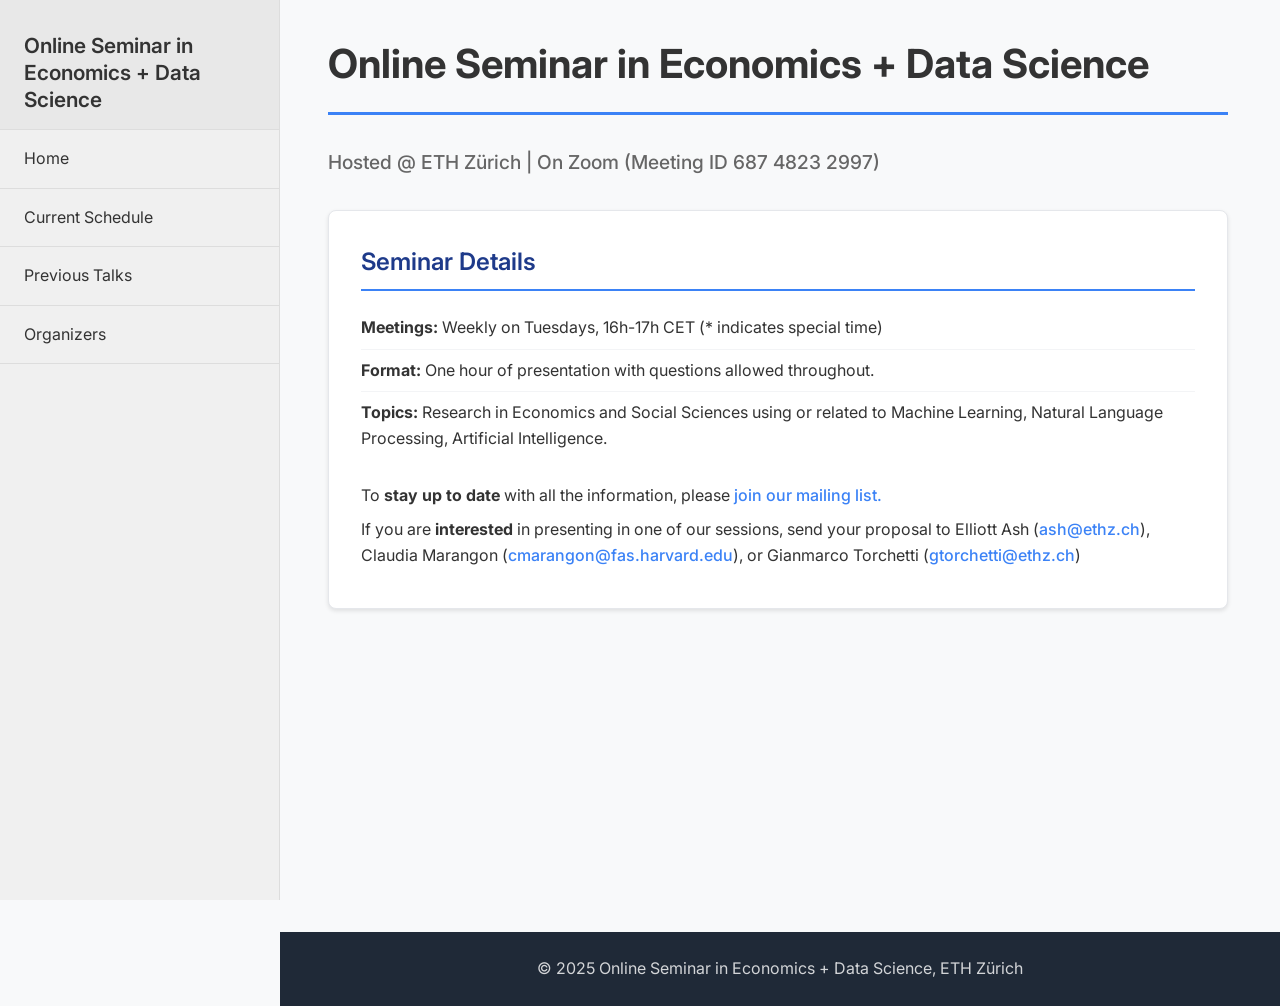
==== commit a025ade2: "Update index.html" ====
--- a/index.html
+++ b/index.html
@@ -32,7 +32,7 @@
                 <div class="info-card">
                     <h2>Seminar Details</h2>
                     <ul class="seminar-details">
-                        <li><strong>Meetings:</strong> Weekly on Thursdays, 16h-17h CET (* indicates special time)</li>
+                        <li><strong>Meetings:</strong> Weekly on Tuesdays, 16h-17h CET (* indicates special time)</li>
                         <li><strong>Format:</strong> One hour of presentation with questions allowed throughout.</li>
                         <li><strong>Topics:</strong> Research in Economics and Social Sciences using or related to Machine Learning, Natural Language Processing, Artificial Intelligence.</li>
                     </ul>
@@ -120,8 +120,8 @@
                             <div class="archive-speaker">
                                 <strong><a href="https://www.columbia.edu/~ap3116/" class="speaker-link" target="_blank" rel="noopener">Andrea Prat</a></strong>, Columbia University
                             </div>
-                            <div class="archive-title">
-                                "Measuring Quality"
+                            <div class="archive-title"> 
+                                <a href="https://papers.ssrn.com/sol3/papers.cfm?abstract_id=5840182" class="title-link" target="_blank" rel="noopener">"Measuring Quality"</a>
                             </div>
                         </div>
 
@@ -188,7 +188,7 @@
                         <div class="archive-talk-detailed">
                             <div class="archive-date">December 11th, 16h-17h CET</div>
                             <div class="archive-speaker">
-                                <strong><a href="https://adrnmt95.github.io/personal_website/" class="speaker-link" target="_blank" rel="noopener">Adriano Amati</a></strong>, ETH ZUrich and Ca' Foscari University of Venice, 
+                                <strong><a href="https://adrnmt95.github.io/personal_website/" class="speaker-link" target="_blank" rel="noopener">Adriano Amati</a></strong>, ETH Zurich and Ca' Foscari University of Venice, 
                             </div>
                             <div class="archive-title">
                                 "Mafia Network: a Graph Learning Approach"
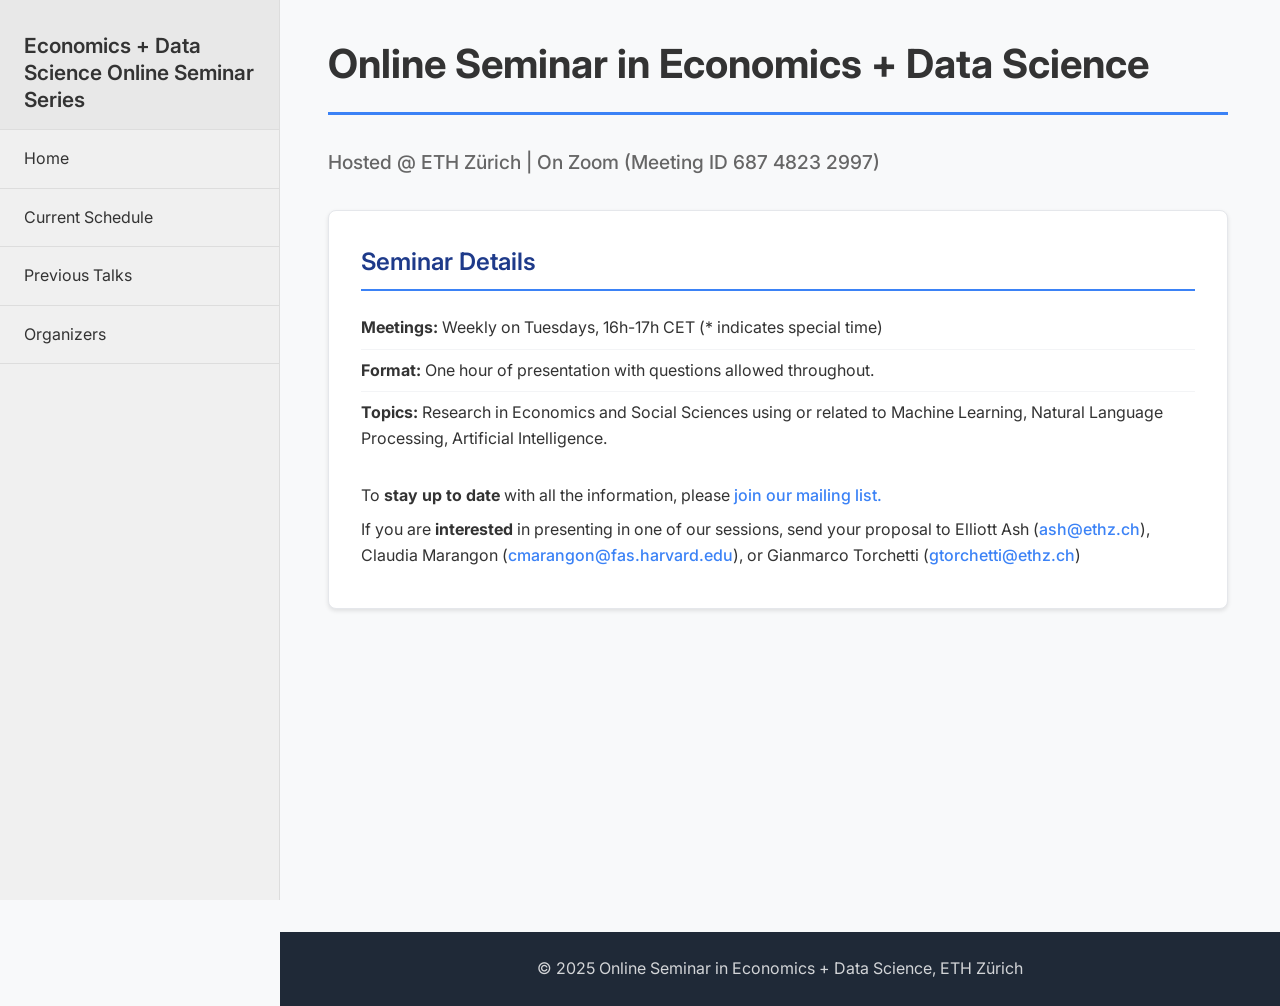
==== commit 1b3129c2: "Update index.html" ====
--- a/index.html
+++ b/index.html
@@ -3,7 +3,7 @@
 <head>
     <meta charset="UTF-8">
     <meta name="viewport" content="width=device-width, initial-scale=1.0">
-    <title>Online Seminar in Economics + Data Science</title>
+    <title>Economics + Data Science Online Seminar Series</title>
     <link rel="stylesheet" href="styles.css">
     <link href="https://fonts.googleapis.com/css2?family=Inter:wght@300;400;500;600;700&display=swap" rel="stylesheet">
 </head>
@@ -11,7 +11,7 @@
     <div class="page-wrapper">
         <aside class="sidebar">
             <div class="sidebar-header">
-                <h2>Online Seminar in Economics + Data Science</h2>
+                <h2>Economics + Data Science Online Seminar Series</h2>
             </div>
             
             <nav class="sidebar-nav">
@@ -61,32 +61,17 @@
                         </div>
 
                         <div class="archive-talk-detailed">
-                            <div class="archive-date">March 17th, 16h-17h CET</div>
+                            <div class="archive-date">March 24th, 15h-16h CET</div>
                             <div class="archive-speaker"><strong>TBA</strong></div>
                         </div>
 
                         <div class="archive-talk-detailed">
-                            <div class="archive-date">March 24th, 16h-17h CET</div>
+                            <div class="archive-date">April 28th, 15h-16h CET</div>
                             <div class="archive-speaker"><strong>TBA</strong></div>
                         </div>
 
                         <div class="archive-talk-detailed">
-                            <div class="archive-date">March 31st, 16h-17h CET</div>
-                            <div class="archive-speaker"><strong>TBA</strong></div>
-                        </div>
-
-                        <div class="archive-talk-detailed">
-                            <div class="archive-date">April 21st, 16h-17h CET</div>
-                            <div class="archive-speaker"><strong>TBA</strong></div>
-                        </div>
-
-                        <div class="archive-talk-detailed">
-                            <div class="archive-date">April 28th, 16h-17h CET</div>
-                            <div class="archive-speaker"><strong>TBA</strong></div>
-                        </div>
-
-                        <div class="archive-talk-detailed">
-                            <div class="archive-date">May 5th, 16h-17h CET</div>
+                            <div class="archive-date">May 5th, 15h-16h CET</div>
                             <div class="archive-speaker"><strong>TBA</strong></div>
                         </div>
 
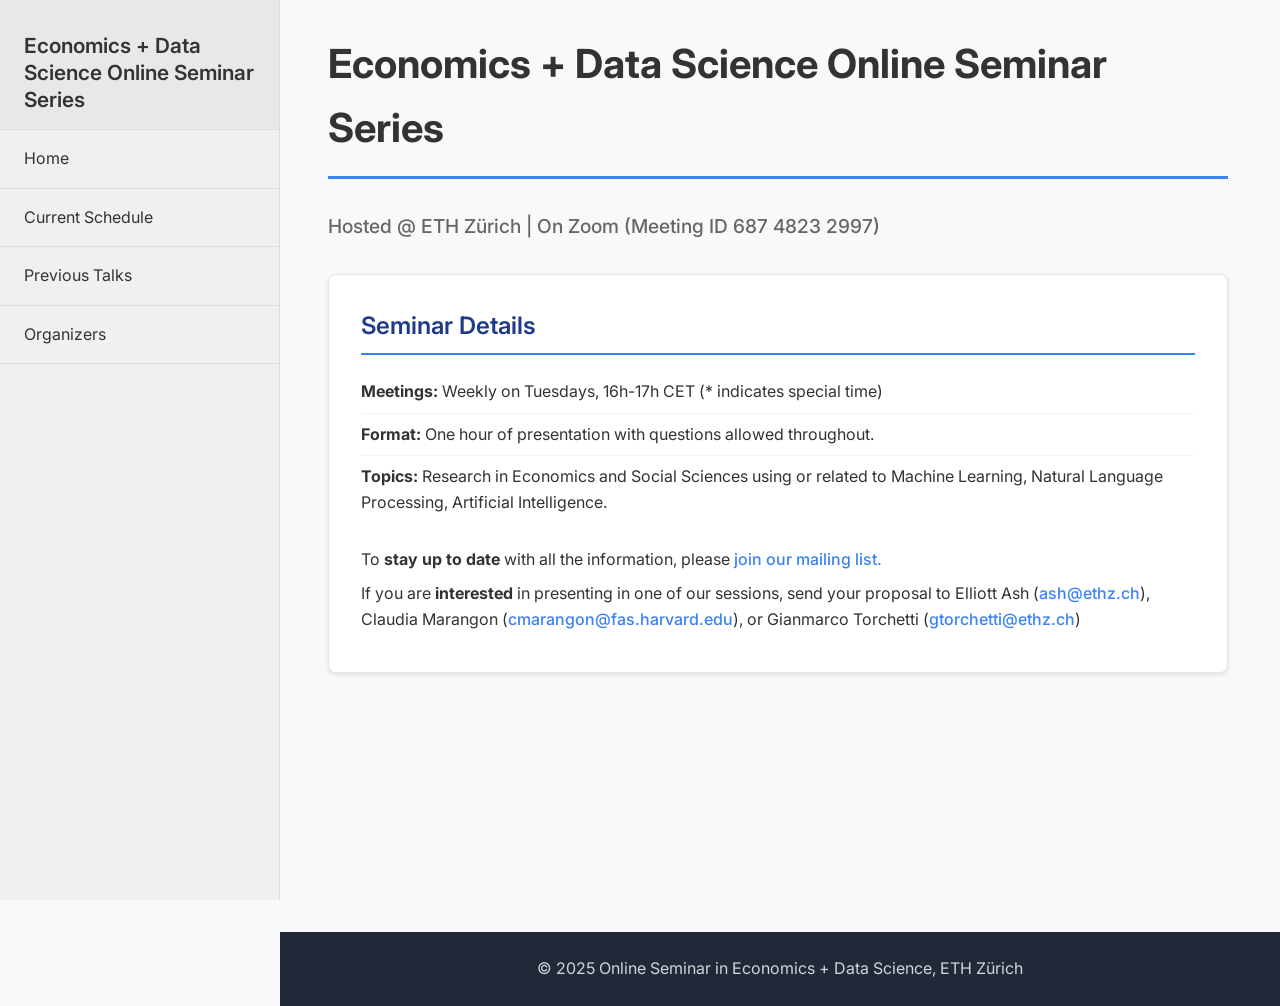
==== commit 2901a9da: "Update index.html" ====
--- a/index.html
+++ b/index.html
@@ -26,7 +26,7 @@
 
         <main class="main-content">
             <div class="content-section" id="home">
-                <h1>Online Seminar in Economics + Data Science</h1>
+                <h1>Economics + Data Science Online Seminar Series</h1>
                 <p class="subtitle">Hosted @ ETH Zürich | On Zoom (Meeting ID 687 4823 2997)</p>
                 
                 <div class="info-card">
